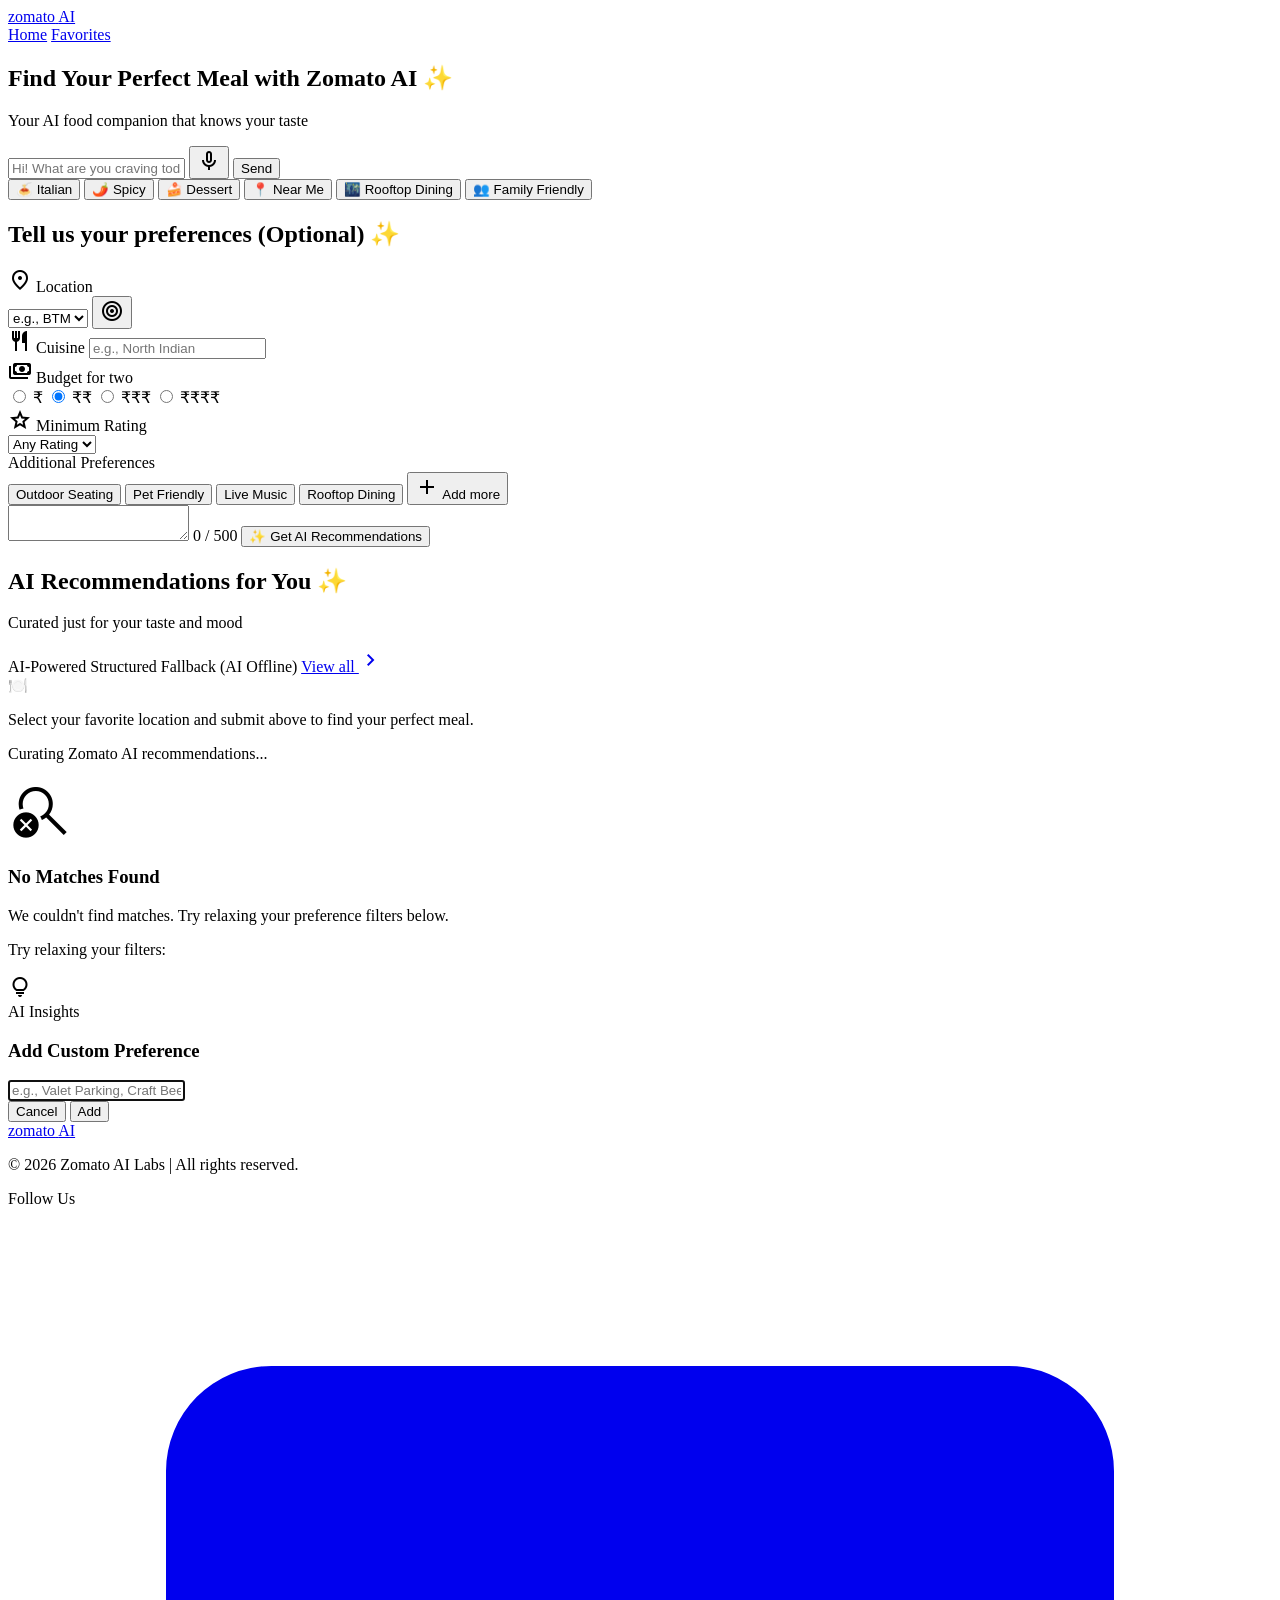
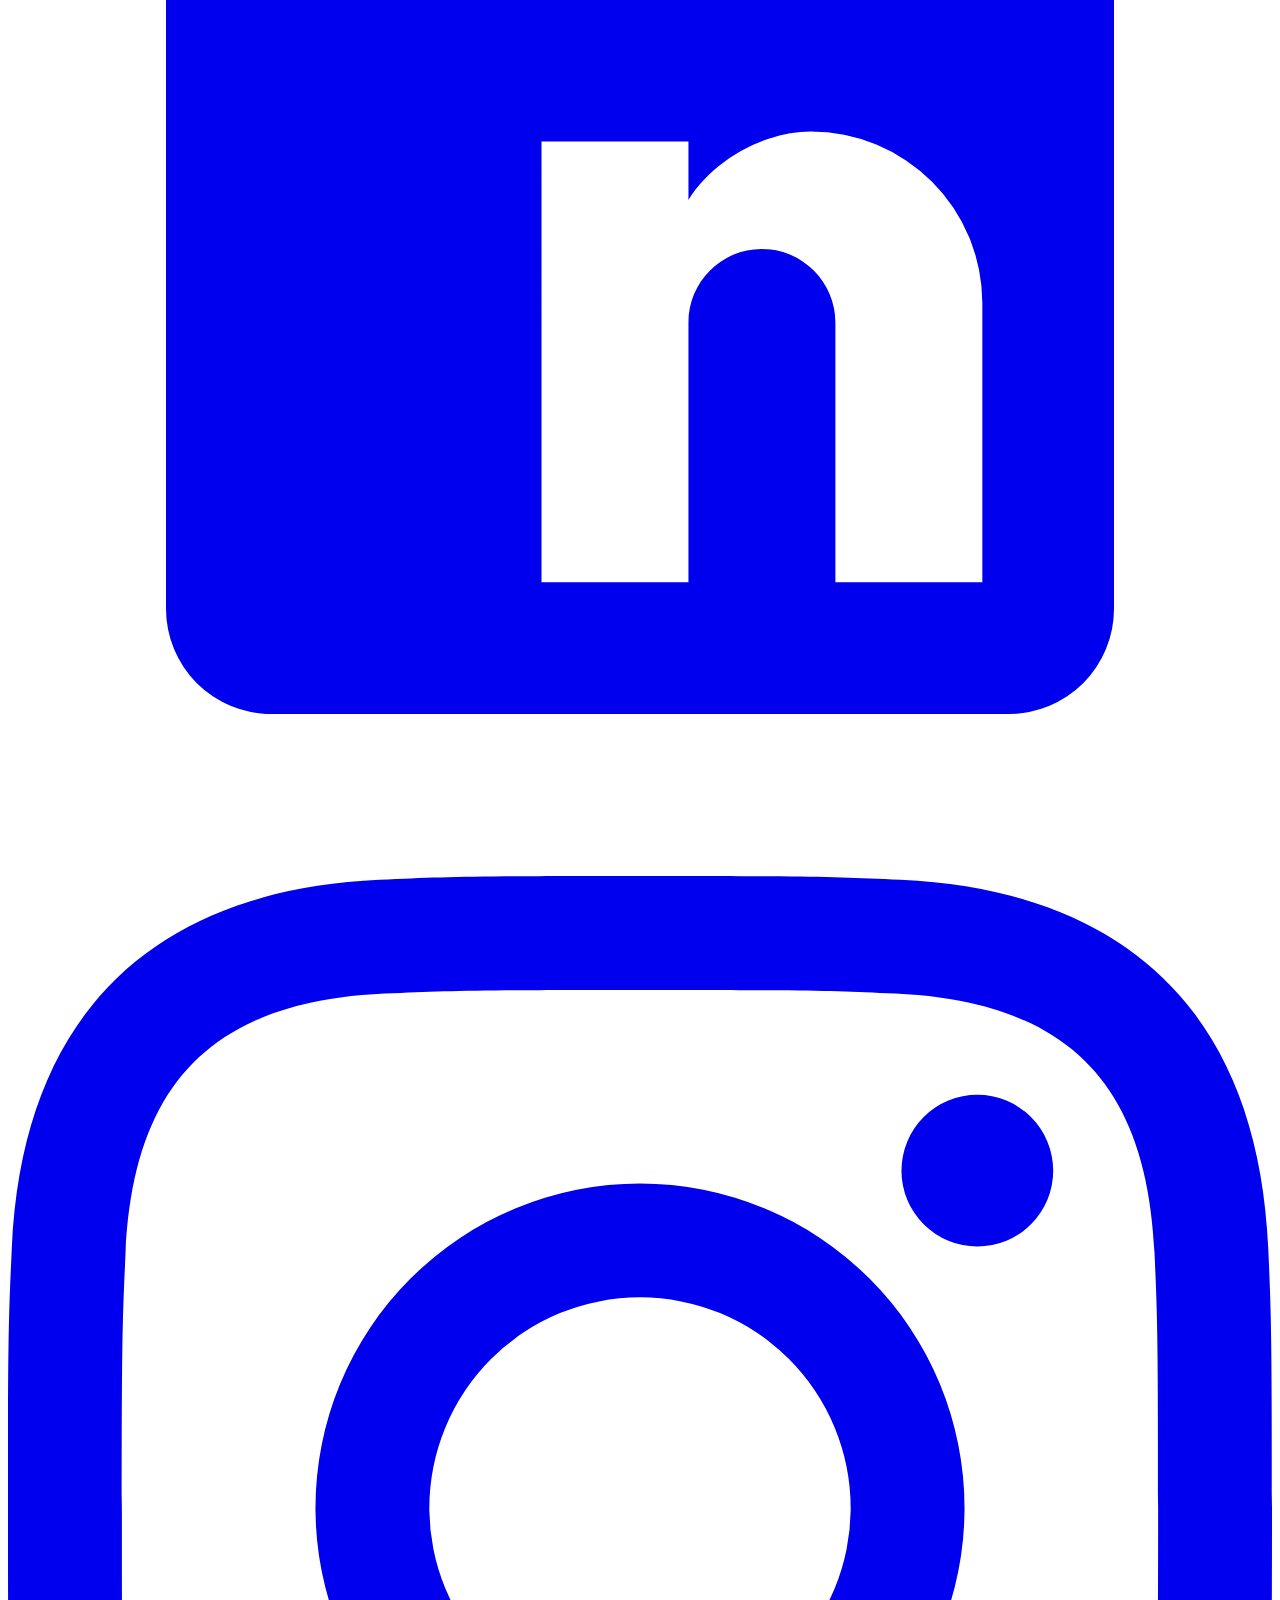
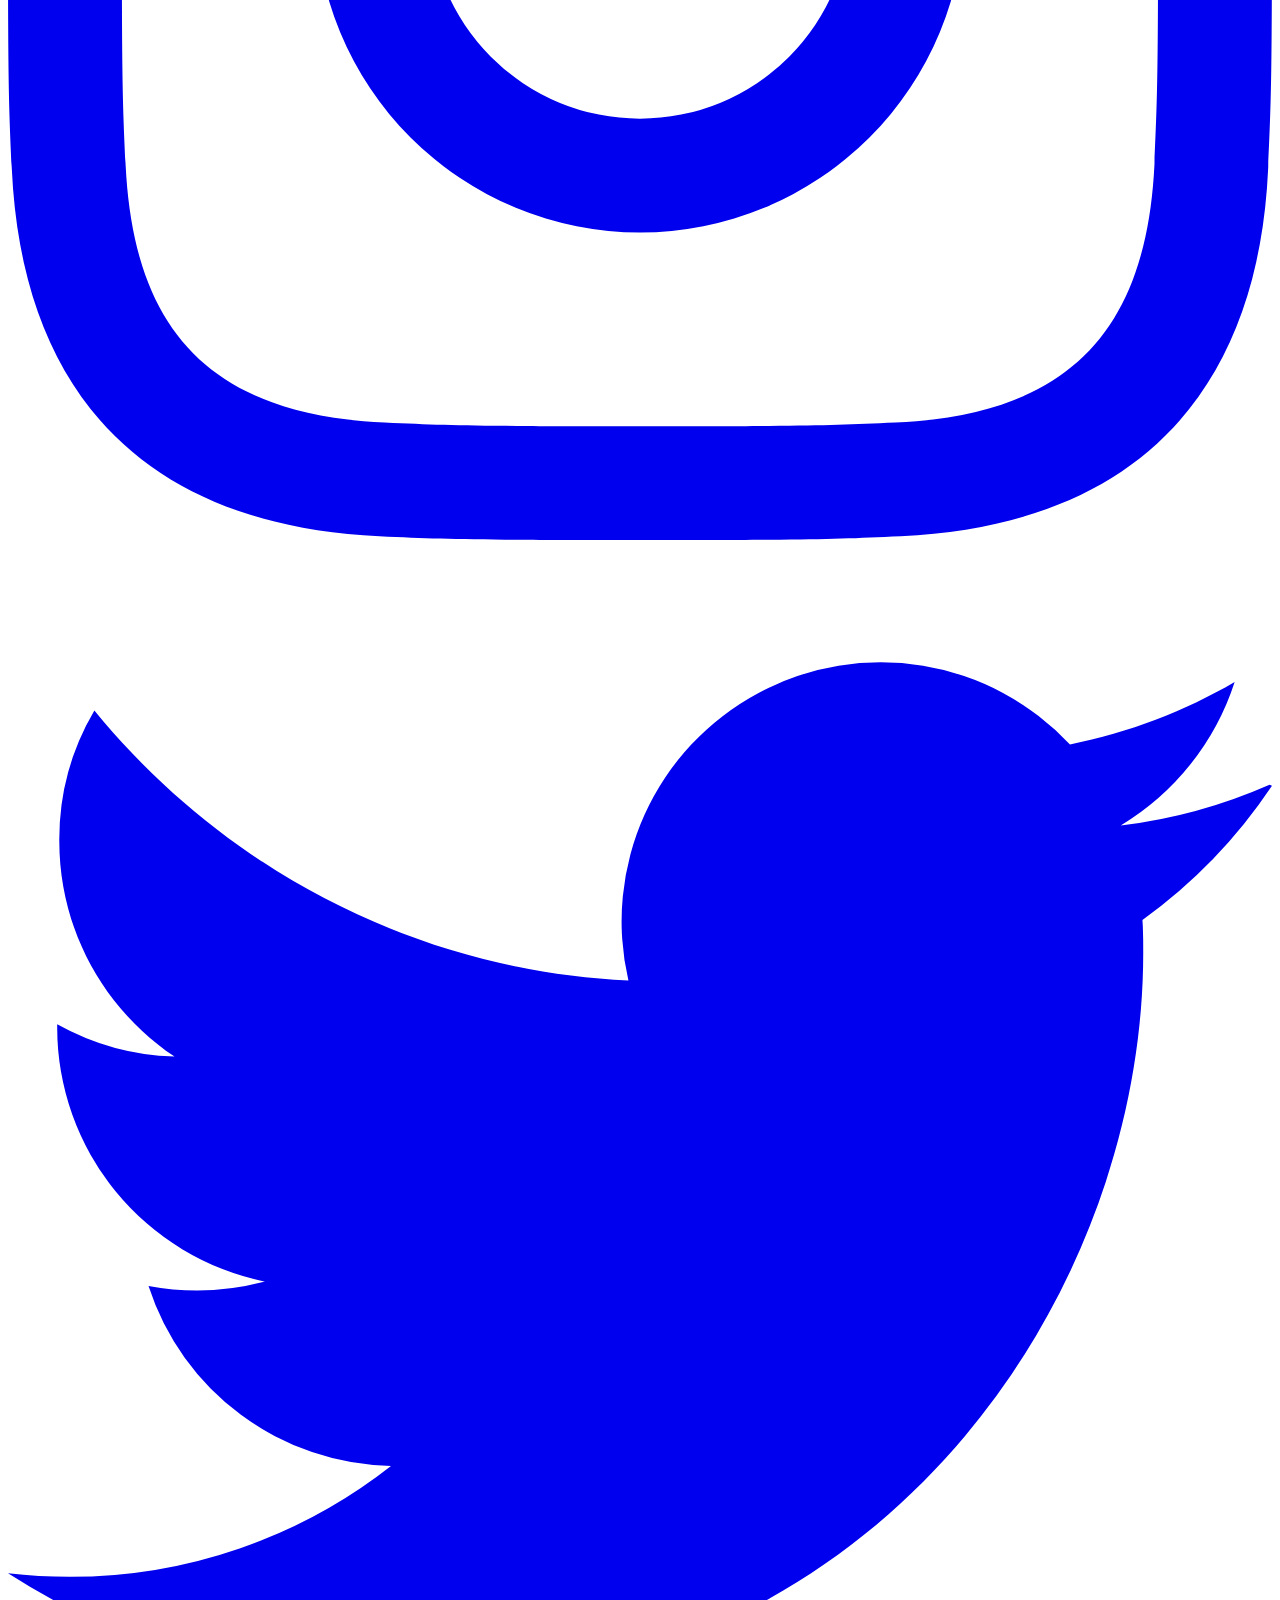
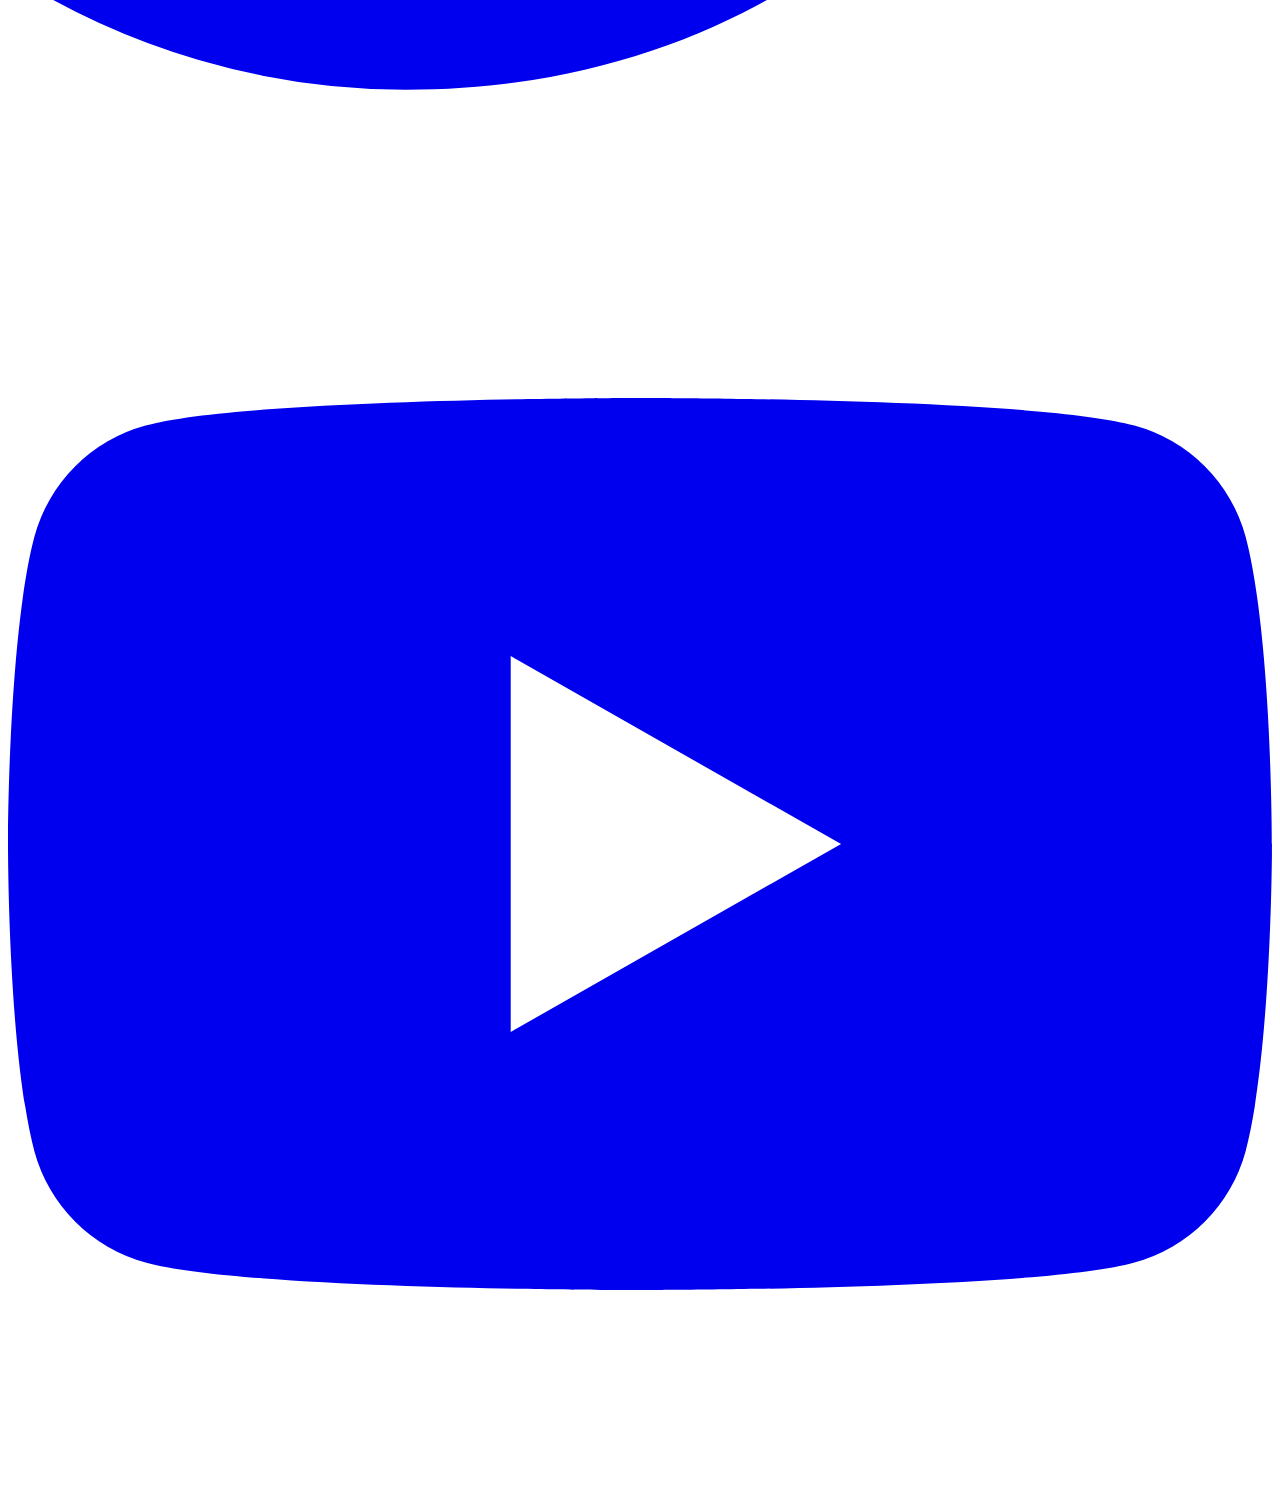
==== frontend/index.html @ b9628440 "feat: configure decoupled architecture for Render backend API and Vercel frontend, enabling CORS and" ====
<!DOCTYPE html>
<html lang="en">
<head>
    <meta charset="UTF-8">
    <meta name="viewport" content="width=device-width, initial-scale=1.0">
    <title>Zomato AI - Find Your Perfect Meal</title>
    <meta name="description" content="Discover the best dining spots with Zomato AI. Tailored matches using Hugging Face Zomato dataset and Gemini intelligence.">
    <!-- Google Fonts: Inter & Outfit -->
    <link rel="preconnect" href="https://fonts.googleapis.com">
    <link rel="preconnect" href="https://fonts.gstatic.com" crossorigin>
    <link href="https://fonts.googleapis.com/css2?family=Inter:wght@300;400;500;600;700&family=Outfit:wght@300;400;500;600;700&display=swap" rel="stylesheet">
    <!-- Google Material Symbols Outlined -->
    <link href="https://fonts.googleapis.com/css2?family=Material+Symbols+Outlined:opsz,wght,FILL,GRAD@20..48,100..700,0..1,-50..200&display=swap" rel="stylesheet">
    <!-- Main Stylesheet -->
    <link rel="stylesheet" href="/static/css/style.css">
</head>
<body>
    <!-- Top Navbar -->
    <nav class="top-navbar">
        <div class="nav-container">
            <a href="#" class="brand">
                <span class="brand-zomato">zomato</span>
                <span class="brand-ai">AI</span>
            </a>
            <div class="nav-links">
                <a href="#" class="nav-link active">Home</a>
                <a href="#" class="nav-link">Favorites</a>
            </div>
            <!-- Empty placeholder to balance flex row -->
            <div style="width: 80px;"></div>
        </div>
    </nav>

    <!-- Full-width Hero Banner Section -->
    <section class="hero-banner">
        <div class="hero-overlay"></div>
        <div class="hero-content-wrapper">
            <h1 class="hero-title">Find Your Perfect Meal with Zomato AI ✨</h1>
            <p class="hero-subtitle">Your AI food companion that knows your taste</p>
            
            <!-- Conversational Search Bar -->
            <div class="conversational-search-bar">
                <input type="text" id="conversational-search-input" placeholder="Hi! What are you craving today?" aria-label="Craving Search">
                <button type="button" class="mic-btn" aria-label="Voice Search">
                    <span class="material-symbols-outlined">mic</span>
                </button>
                <button type="button" id="conversational-search-send" class="send-btn">
                    <span>Send</span>
                </button>
            </div>

            <!-- Quick Preference Chips -->
            <div class="quick-preference-chips">
                <button type="button" class="quick-chip" data-value="Italian" data-cuisine="Italian">🍝 Italian</button>
                <button type="button" class="quick-chip" data-value="Spicy" data-context="Spicy">🌶️ Spicy</button>
                <button type="button" class="quick-chip" data-value="Dessert" data-cuisine="Desserts">🍰 Dessert</button>
                <button type="button" class="quick-chip" data-value="Near Me" id="near-me-chip">📍 Near Me</button>
                <button type="button" class="quick-chip" data-value="Rooftop Dining" data-context="Rooftop Dining">🌃 Rooftop Dining</button>
                <button type="button" class="quick-chip" data-value="Family Friendly" data-context="Family Friendly">👥 Family Friendly</button>
            </div>
        </div>
    </section>

    <!-- Main Container -->
    <div class="app-container">
        <!-- Floating Preference Card -->
        <section class="floating-preference-card shadow-soft">
            <h2 class="card-title">Tell us your preferences <span class="optional-text">(Optional)</span> <span class="sparkle-pink">✨</span></h2>
            
            <form id="preferences-form" novalidate>
                <!-- Form Grid Row 1 -->
                <div class="form-grid-row">
                    <!-- Location Selector -->
                    <div class="form-field">
                        <label for="location-select">
                            <span class="material-symbols-outlined label-icon">location_on</span>
                            Location
                        </label>
                        <div class="input-wrapper-icon">
                            <select id="location-select" name="location" required>
                                <option value="" disabled selected>e.g., BTM</option>
                            </select>
                            <button type="button" id="geo-location-btn" class="geo-btn" title="Use Current Location">
                                <span class="material-symbols-outlined">target</span>
                            </button>
                        </div>
                    </div>

                    <!-- Cuisine Type -->
                    <div class="form-field">
                        <label for="cuisine-input">
                            <span class="material-symbols-outlined label-icon">restaurant</span>
                            Cuisine
                        </label>
                        <input type="text" id="cuisine-input" name="cuisine" placeholder="e.g., North Indian" list="cuisines-list">
                        <datalist id="cuisines-list">
                            <option value="North Indian">
                            <option value="Chinese">
                            <option value="South Indian">
                            <option value="Fast Food">
                            <option value="Italian">
                            <option value="Continental">
                            <option value="Desserts">
                            <option value="Cafe">
                            <option value="Beverages">
                            <option value="Biryani">
                            <option value="Bakery">
                        </datalist>
                    </div>

                    <!-- Budget for two -->
                    <div class="form-field">
                        <label>
                            <span class="material-symbols-outlined label-icon">payments</span>
                            Budget for two
                        </label>
                        <div class="budget-pills-row" role="radiogroup" aria-required="true" id="budget-group">
                            <label class="budget-pill-label">
                                <input type="radio" id="budget-low" name="budget" value="low">
                                <span class="budget-pill-btn">₹</span>
                            </label>
                            <label class="budget-pill-label">
                                <input type="radio" id="budget-medium" name="budget" value="medium" checked>
                                <span class="budget-pill-btn">₹₹</span>
                            </label>
                            <label class="budget-pill-label">
                                <input type="radio" id="budget-high" name="budget" value="high">
                                <span class="budget-pill-btn">₹₹₹</span>
                            </label>
                            <label class="budget-pill-label">
                                <input type="radio" id="budget-high-max" name="budget" value="high">
                                <span class="budget-pill-btn">₹₹₹₹</span>
                            </label>
                        </div>
                    </div>

                    <!-- Minimum Rating -->
                    <div class="form-field">
                        <label for="rating-select">
                            <span class="material-symbols-outlined label-icon">star</span>
                            Minimum Rating
                        </label>
                        <div class="select-wrapper">
                            <select id="rating-select" name="min_rating">
                                <option value="0.0" selected>Any Rating</option>
                                <option value="3.0">3.0+ ★</option>
                                <option value="3.5">3.5+ ★</option>
                                <option value="4.0">4.0+ ★</option>
                                <option value="4.5">4.5+ ★</option>
                            </select>
                        </div>
                    </div>
                </div>

                <!-- Form Grid Row 2: Additional Preferences and Submit -->
                <div class="form-flex-row">
                    <div class="additional-pref-section">
                        <label>Additional Preferences</label>
                        <div class="pref-chips-row" id="pref-chips-container">
                            <button type="button" class="pref-chip-btn" data-value="outdoor seating">Outdoor Seating</button>
                            <button type="button" class="pref-chip-btn" data-value="pet friendly">Pet Friendly</button>
                            <button type="button" class="pref-chip-btn" data-value="live music">Live Music</button>
                            <button type="button" class="pref-chip-btn" data-value="rooftop">Rooftop Dining</button>
                            <button type="button" class="pref-chip-btn add-more-btn" id="add-more-chip-btn">
                                <span class="material-symbols-outlined">add</span> Add more
                            </button>
                        </div>
                    </div>
                    
                    <div class="form-submit-section">
                        <!-- Keep a hidden context-textarea for app.js character counter and context sync -->
                        <textarea id="context-textarea" name="additional_context" class="hidden"></textarea>
                        <span id="char-counter" class="hidden">0 / 500</span>

                        <button type="submit" id="submit-btn" class="btn-recommend">
                            <span class="btn-text">✨ Get AI Recommendations</span>
                            <span class="spinner hidden"></span>
                        </button>
                    </div>
                </div>
            </form>
        </section>

        <!-- Recommendations Results Section -->
        <section class="results-section" aria-labelledby="results-title">
            <div class="results-header">
                <div class="results-header-titles">
                    <h2 id="results-title" class="section-title">AI Recommendations for You ✨</h2>
                    <p class="section-subtitle-text">Curated just for your taste and mood</p>
                </div>
                <div class="results-header-actions">
                    <span id="ai-badge" class="badge badge-ai hidden">AI-Powered</span>
                    <span id="fallback-badge" class="badge badge-fallback hidden">Structured Fallback (AI Offline)</span>
                    <a href="#" class="view-all-link">View all <span class="material-symbols-outlined">chevron_right</span></a>
                </div>
            </div>

            <!-- Initial State / Loading / Error -->
            <div id="results-placeholder" class="placeholder-box">
                <div class="placeholder-icon">🍽️</div>
                <p>Select your favorite location and submit above to find your perfect meal.</p>
            </div>

            <div id="results-loading" class="placeholder-box hidden">
                <div class="loading-animation">
                    <div class="circle"></div>
                    <div class="circle"></div>
                    <div class="circle"></div>
                </div>
                <p class="loading-status">Curating Zomato AI recommendations...</p>
            </div>

            <div id="results-error" class="placeholder-box error-box hidden">
                <div class="placeholder-illustration">
                    <span class="material-symbols-outlined text-primary" style="font-size: 64px;">search_off</span>
                </div>
                <h3 class="error-title">No Matches Found</h3>
                <p id="error-message">We couldn't find matches. Try relaxing your preference filters below.</p>
                <div id="relaxation-suggestions-container" class="hidden">
                    <p class="suggestions-lead">Try relaxing your filters:</p>
                    <div id="relaxation-suggestions-list" class="suggestions-grid"></div>
                </div>
            </div>

            <!-- Results Content -->
            <div id="results-content" class="hidden">
                <div id="summary-card" class="summary-card glassmorphism">
                    <div class="summary-icon-box">
                        <span class="material-symbols-outlined summary-icon">lightbulb</span>
                    </div>
                    <div class="summary-text-container">
                        <span class="summary-tag">AI Insights</span>
                        <p id="summary-text"></p>
                    </div>
                </div>
                <div id="cards-container" class="cards-grid-2col"></div>
            </div>
        </section>
    </div>

    <!-- Modal for adding custom tags -->
    <div id="custom-tag-modal" class="modal-overlay hidden">
        <div class="modal-card">
            <h3>Add Custom Preference</h3>
            <input type="text" id="custom-tag-input" placeholder="e.g., Valet Parking, Craft Beer" autofocus>
            <div class="modal-actions">
                <button type="button" id="modal-cancel-btn" class="modal-btn">Cancel</button>
                <button type="button" id="modal-add-btn" class="modal-btn btn-primary-color">Add</button>
            </div>
        </div>
    </div>

    <!-- Footer -->
    <footer class="app-footer">
        <div class="footer-container">
            <div class="footer-left">
                <a href="#" class="brand">
                    <span class="brand-zomato">zomato</span>
                    <span class="brand-ai">AI</span>
                </a>
                <p class="copyright-text">&copy; 2026 Zomato AI Labs | All rights reserved.</p>
            </div>
            <div class="footer-right">
                <span class="follow-text">Follow Us</span>
                <div class="social-icons">
                    <a href="#" class="social-icon" aria-label="Facebook">
                        <svg class="icon-svg" viewBox="0 0 24 24"><path fill="currentColor" d="M19 3a2 2 0 0 1 2 2v14a2 2 0 0 1-2 2H5a2 2 0 0 1-2-2V5a2 2 0 0 1 2-2h14m-.5 15.5v-5.3a3.26 3.26 0 0 0-3.26-3.26c-.85 0-1.84.52-2.32 1.3v-1.11h-2.79v8.37h2.79v-4.93c0-.77.62-1.4 1.39-1.4a1.4 1.4 0 0 1 1.4 1.4v4.93h2.79z"></path></svg>
                    </a>
                    <a href="#" class="social-icon" aria-label="Instagram">
                        <svg class="icon-svg" viewBox="0 0 24 24"><path fill="currentColor" d="M12 2.163c3.204 0 3.584.012 4.85.07 3.252.148 4.771 1.691 4.919 4.919.058 1.265.069 1.645.069 4.849 0 3.205-.012 3.584-.069 4.849-.149 3.225-1.664 4.771-4.919 4.919-1.266.058-1.644.07-4.85.07-3.204 0-3.584-.012-4.849-.07-3.26-.149-4.771-1.699-4.919-4.92-.058-1.265-.07-1.644-.07-4.849 0-3.204.013-3.583.07-4.849.149-3.227 1.664-4.771 4.919-4.919 1.266-.057 1.645-.069 4.849-.069zM12 0C8.741 0 8.333.014 7.053.072 2.695.272.273 2.69.073 7.051.014 8.333 0 8.741 0 12c0 3.259.014 3.668.072 4.948.2 4.358 2.618 6.78 6.98 6.98 1.281.058 1.689.072 4.948.072 3.259 0 3.668-.014 4.948-.072 4.354-.2 6.782-2.618 6.979-6.98.059-1.28.073-1.689.073-4.948 0-3.259-.014-3.667-.072-4.947-.196-4.354-2.617-6.78-6.979-6.98C15.668.014 15.259 0 12 0zm0 5.838a6.162 6.162 0 1 0 0 12.324 6.162 6.162 0 0 0 0-12.324zM12 16a4 4 0 1 1 0-8 4 4 0 0 1 0 8zm6.406-11.845a1.44 1.44 0 1 0 0 2.881 1.44 1.44 0 0 0 0-2.881z"></path></svg>
                    </a>
                    <a href="#" class="social-icon" aria-label="Twitter">
                        <svg class="icon-svg" viewBox="0 0 24 24"><path fill="currentColor" d="M23.953 4.57a10 10 0 0 1-2.825.775 4.958 4.958 0 0 0 2.163-2.723c-.951.555-2.005.959-3.127 1.184a4.92 4.92 0 0 0-8.384 4.482C7.69 8.095 4.067 6.13 1.64 3.162a4.822 4.822 0 0 0-.666 2.475c0 1.71.87 3.213 2.188 4.096a4.904 4.904 0 0 1-2.228-.616v.06a4.923 4.923 0 0 0 3.946 4.827 4.996 4.996 0 0 1-2.212.085 4.936 4.936 0 0 0 4.604 3.417 9.867 9.867 0 0 1-6.102 2.105c-.39 0-.779-.023-1.17-.067a13.995 13.995 0 0 0 7.557 2.209c9.053 0 13.998-7.496 13.998-13.985 0-.21 0-.42-.015-.63A9.935 9.935 0 0 0 24 4.59z"></path></svg>
                    </a>
                    <a href="#" class="social-icon" aria-label="YouTube">
                        <svg class="icon-svg" viewBox="0 0 24 24"><path fill="currentColor" d="M23.498 6.163a3.003 3.003 0 0 0-2.11-2.108C19.53 3.53 12 3.53 12 3.53s-7.53 0-9.388.525A3.003 3.003 0 0 0 .502 6.163C0 8.07 0 12 0 12s0 3.93.502 5.837a3.003 3.003 0 0 0 2.11 2.108c1.858.525 9.388.525 9.388.525s7.53 0 9.388-.525a3.003 3.003 0 0 0 2.11-2.108C24 15.93 24 12 24 12s0-3.93-.502-5.837zM9.545 15.568V8.432L15.818 12l-6.273 3.568z"></path></svg>
                    </a>
                </div>
            </div>
        </div>
    </footer>

    <!-- Main Logic -->
    <script src="/static/js/app.js"></script>
</body>
</html>
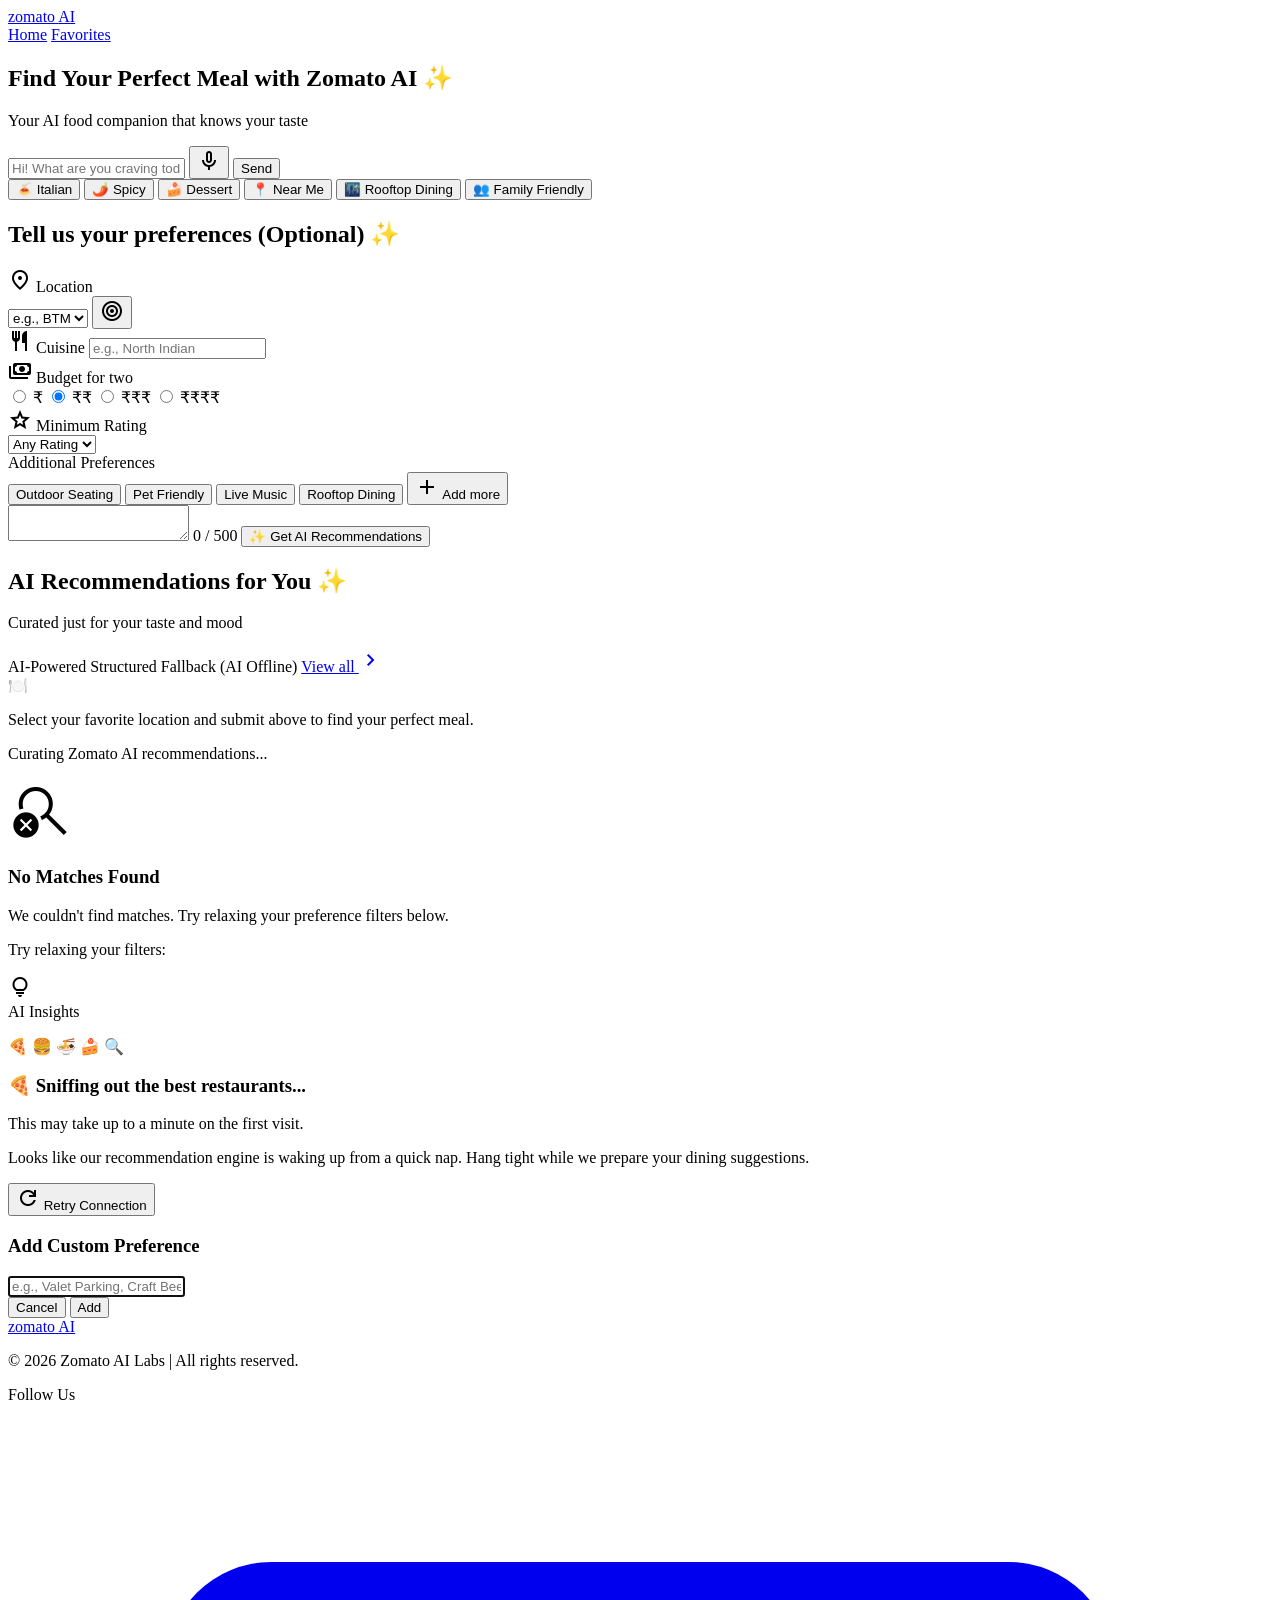
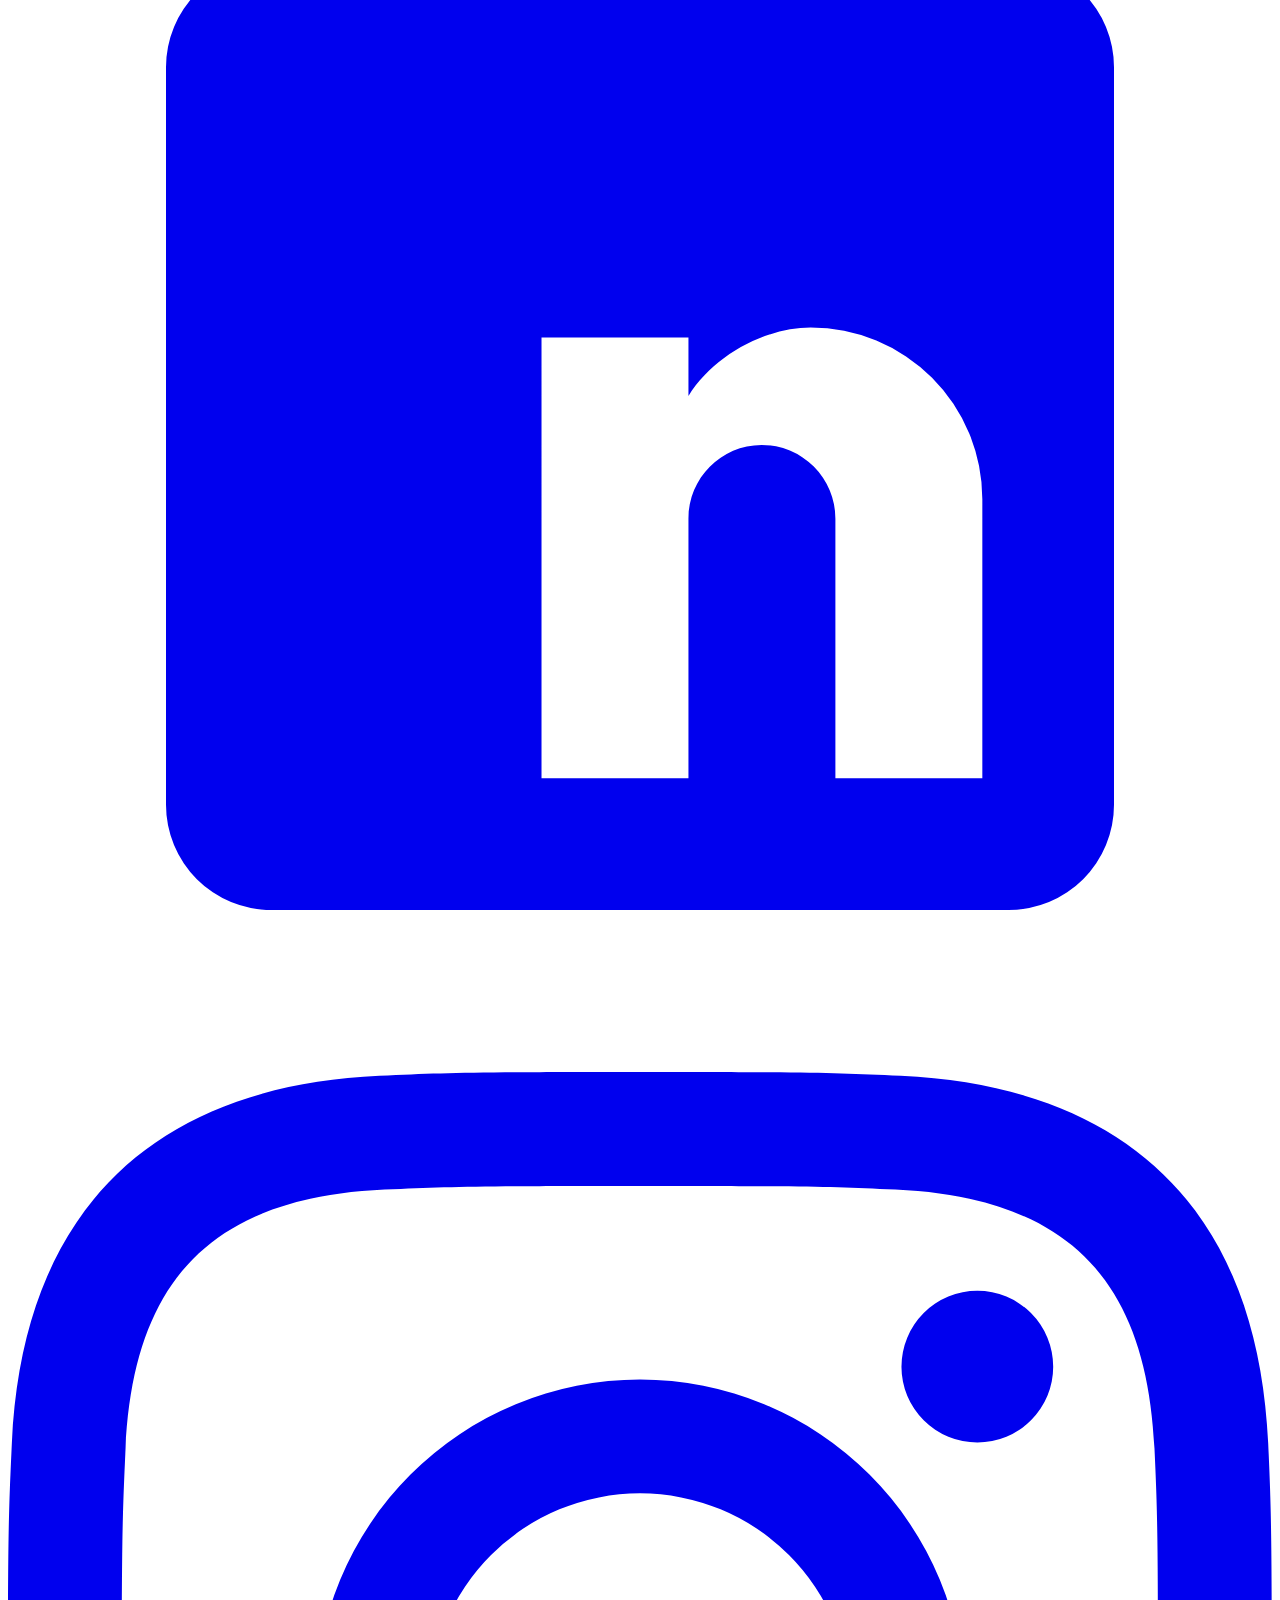
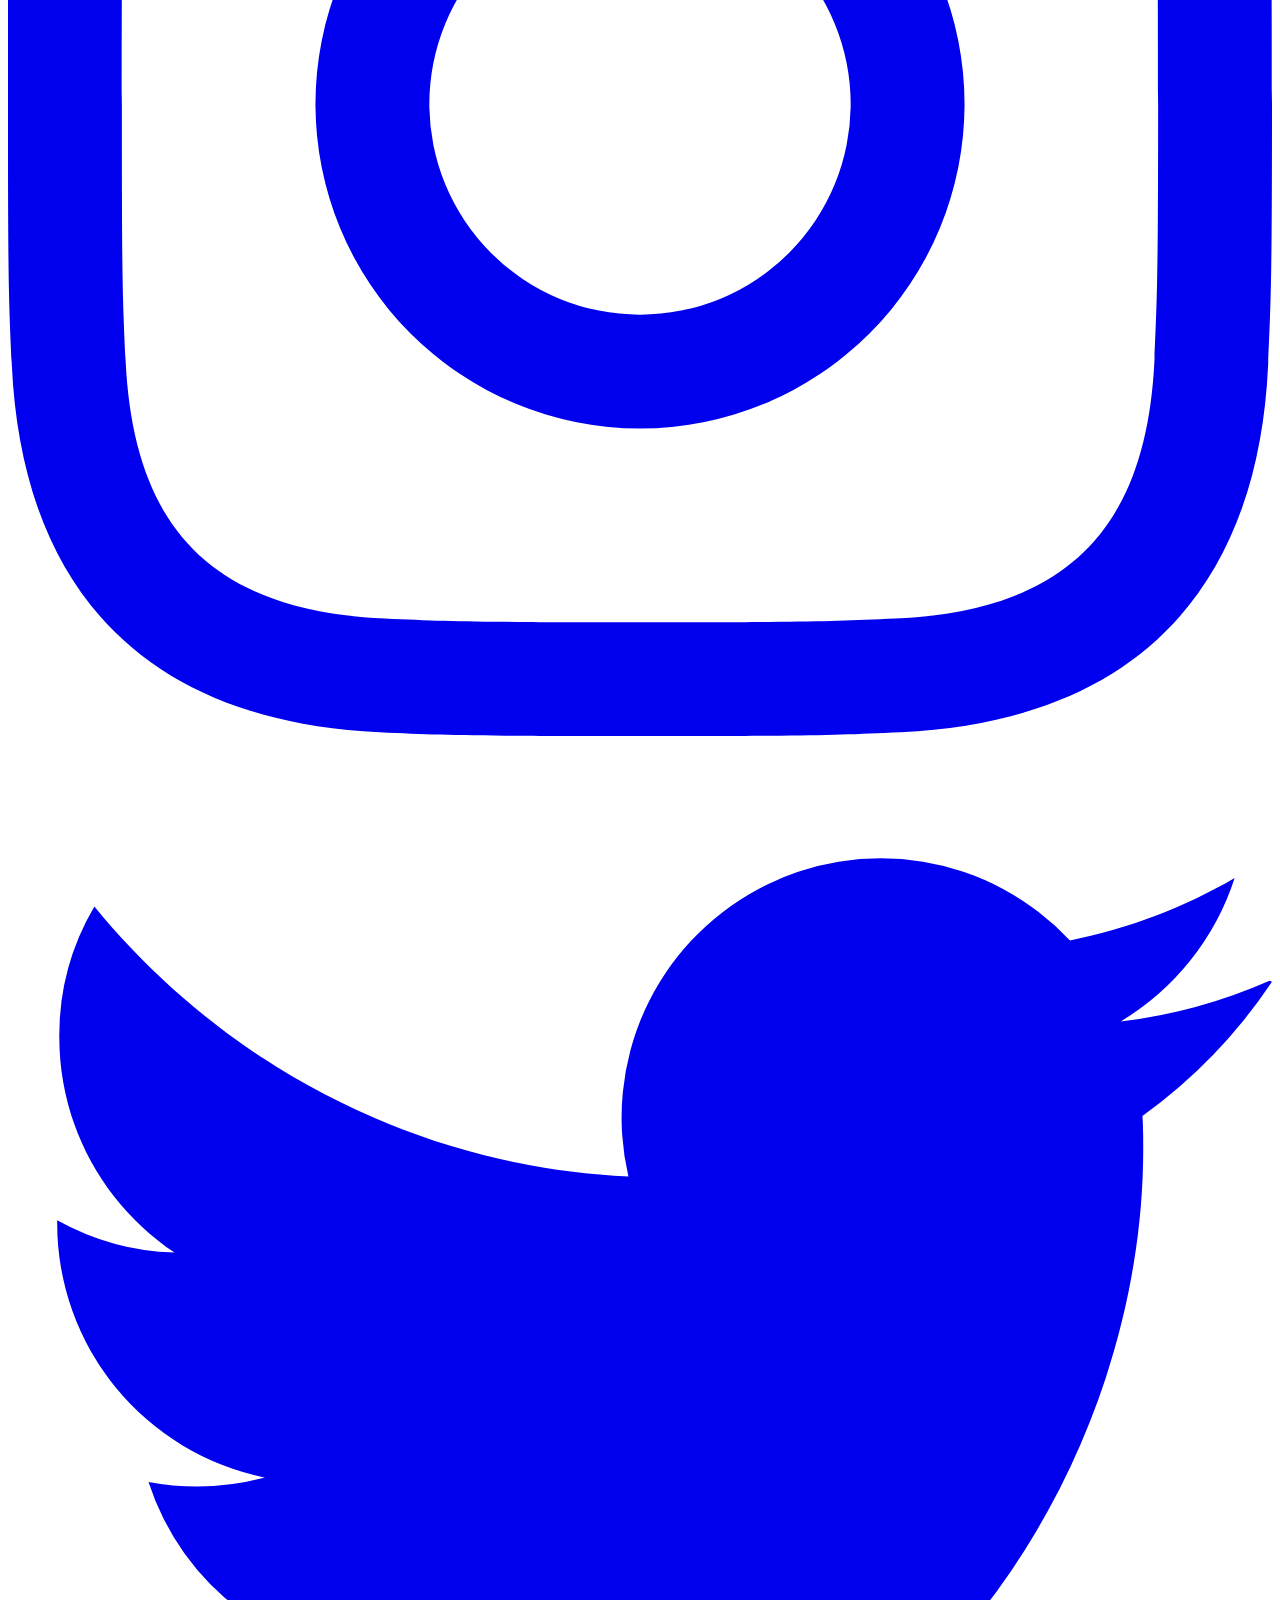
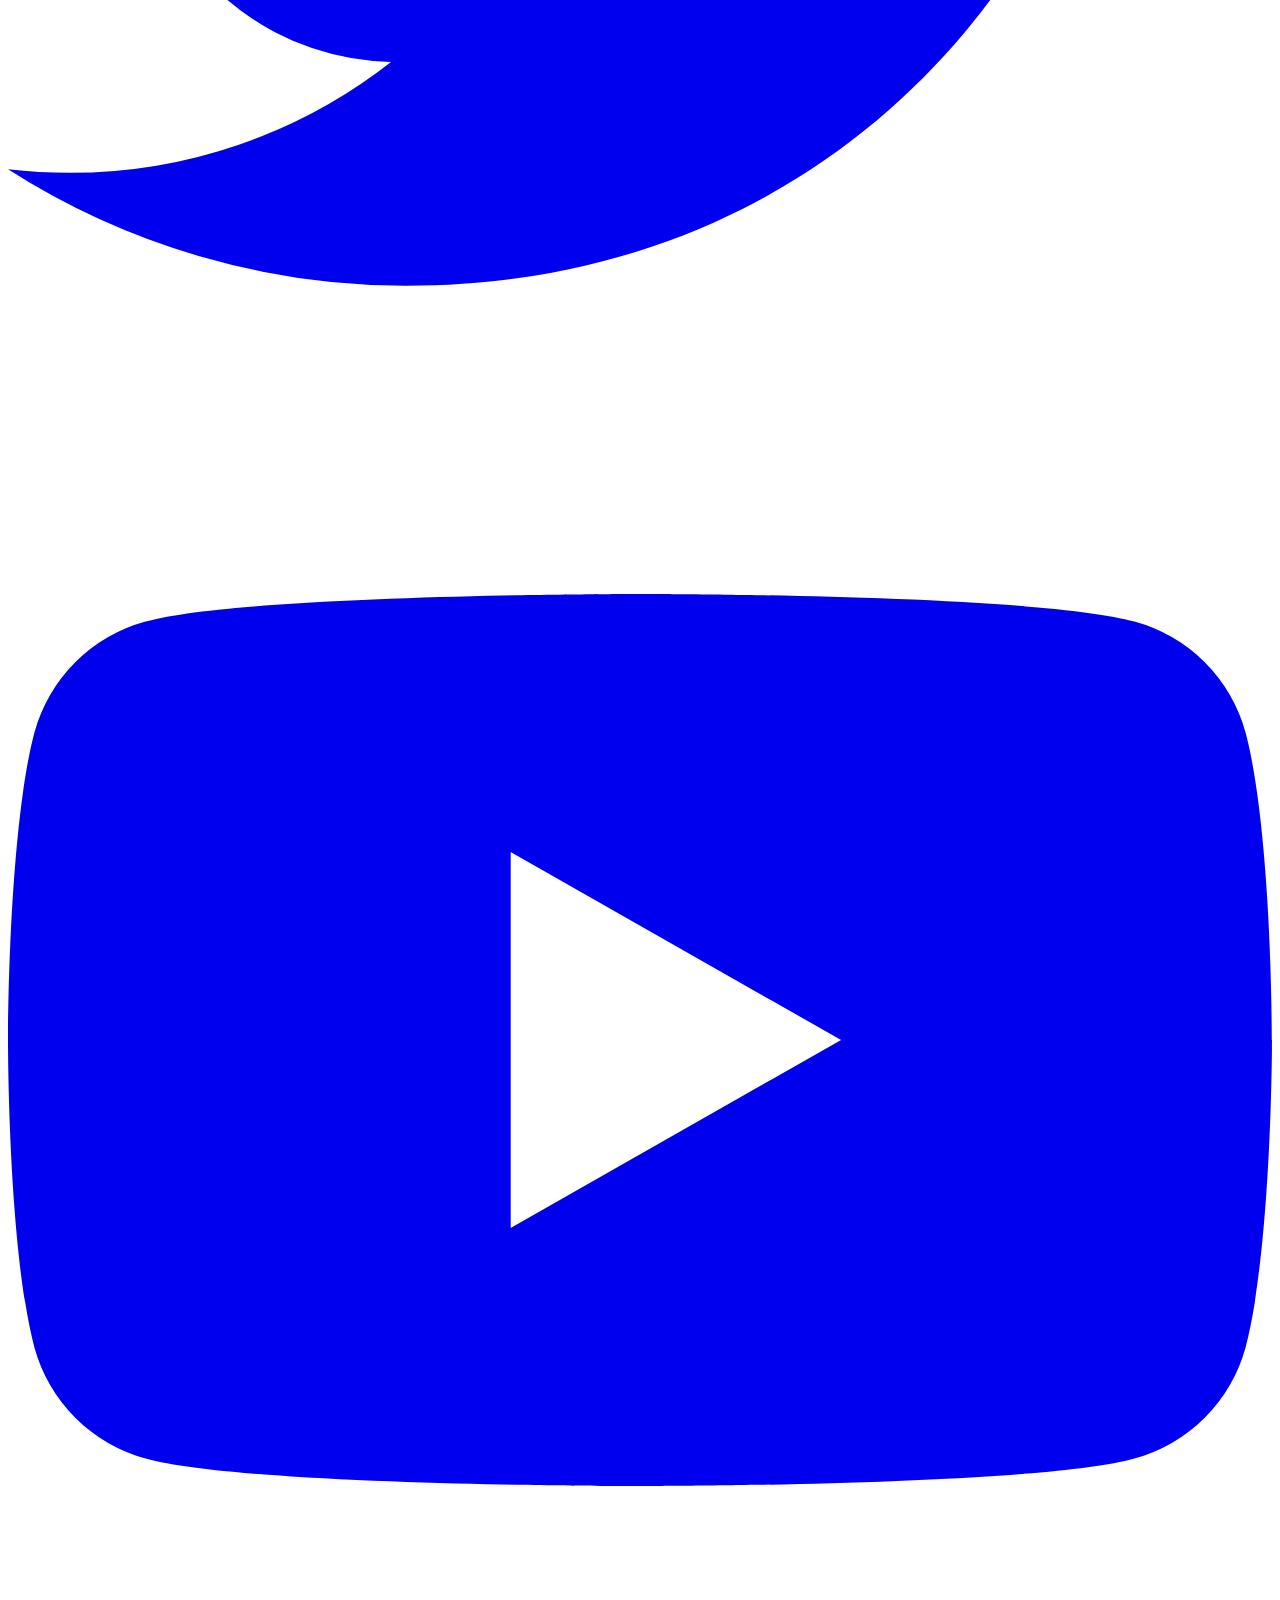
==== commit 1b7338c0: "feat: add creative glassmorphic loading overlay for Render cold starts and API loading states with d" ====
--- a/frontend/index.html
+++ b/frontend/index.html
@@ -238,6 +238,38 @@
         </section>
     </div>
 
+    <!-- Creative Global Loading Overlay -->
+    <div id="global-loading-overlay" class="modal-overlay hidden">
+        <div class="loading-card glassmorphism shadow-soft">
+            <div class="loading-food-animation">
+                <span class="food-emoji bubble-1">🍕</span>
+                <span class="food-emoji bubble-2">🍔</span>
+                <span class="food-emoji bubble-3">🍜</span>
+                <span class="food-emoji bubble-4">🍰</span>
+                <span class="food-emoji main-pulse">🔍</span>
+            </div>
+            <h3 id="loading-title">🍕 Sniffing out the best restaurants...</h3>
+            <p id="loading-subtitle">This may take up to a minute on the first visit.</p>
+            
+            <div class="premium-progress-bar" id="loading-progress-bar">
+                <div class="progress-bar-fill"></div>
+            </div>
+            
+            <!-- Dynamic nap warning text, hidden by default -->
+            <p id="loading-nap-text" class="nap-warning hidden">
+                Looks like our recommendation engine is waking up from a quick nap. Hang tight while we prepare your dining suggestions.
+            </p>
+
+            <!-- Friendly error container with Retry button, hidden by default -->
+            <div id="loading-error-container" class="hidden">
+                <p id="loading-error-message" class="error-text"></p>
+                <button type="button" id="loading-retry-btn" class="btn-recommend btn-retry">
+                    <span class="material-symbols-outlined">refresh</span> Retry Connection
+                </button>
+            </div>
+        </div>
+    </div>
+
     <!-- Modal for adding custom tags -->
     <div id="custom-tag-modal" class="modal-overlay hidden">
         <div class="modal-card">
